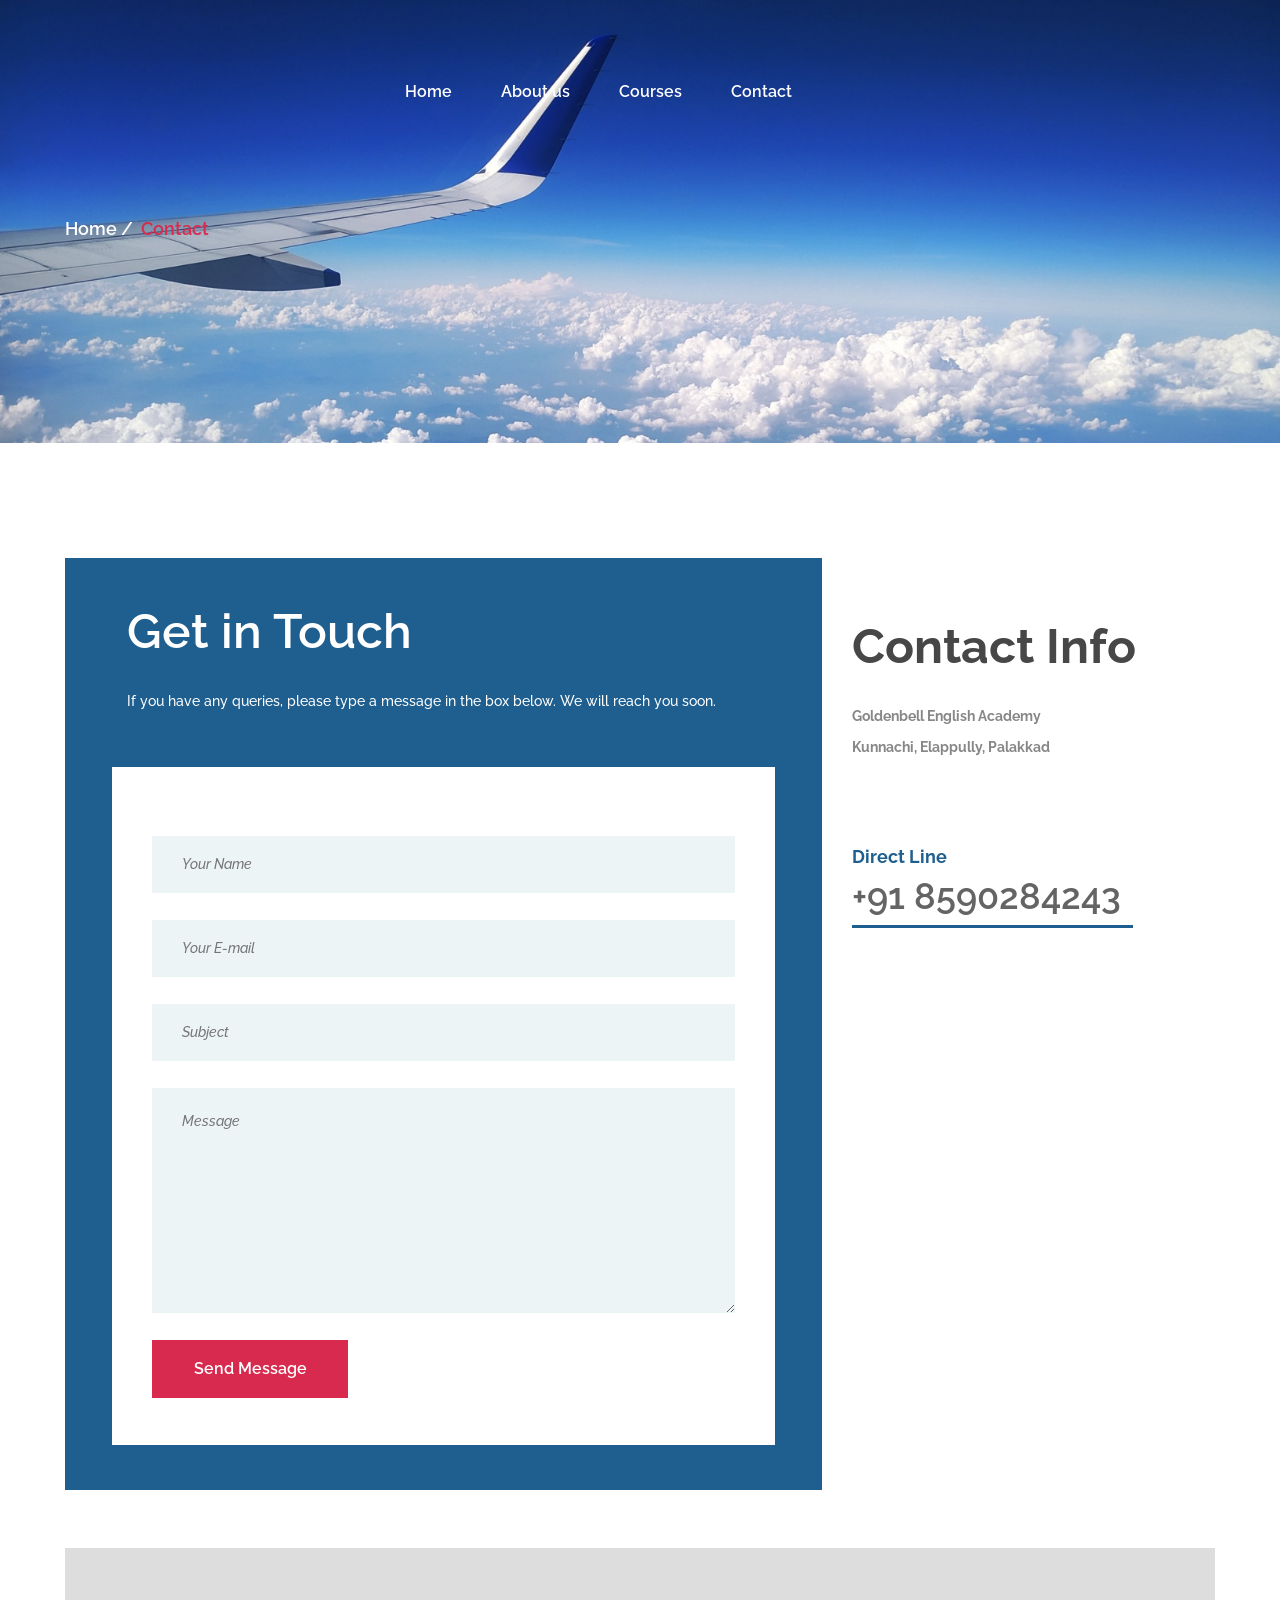
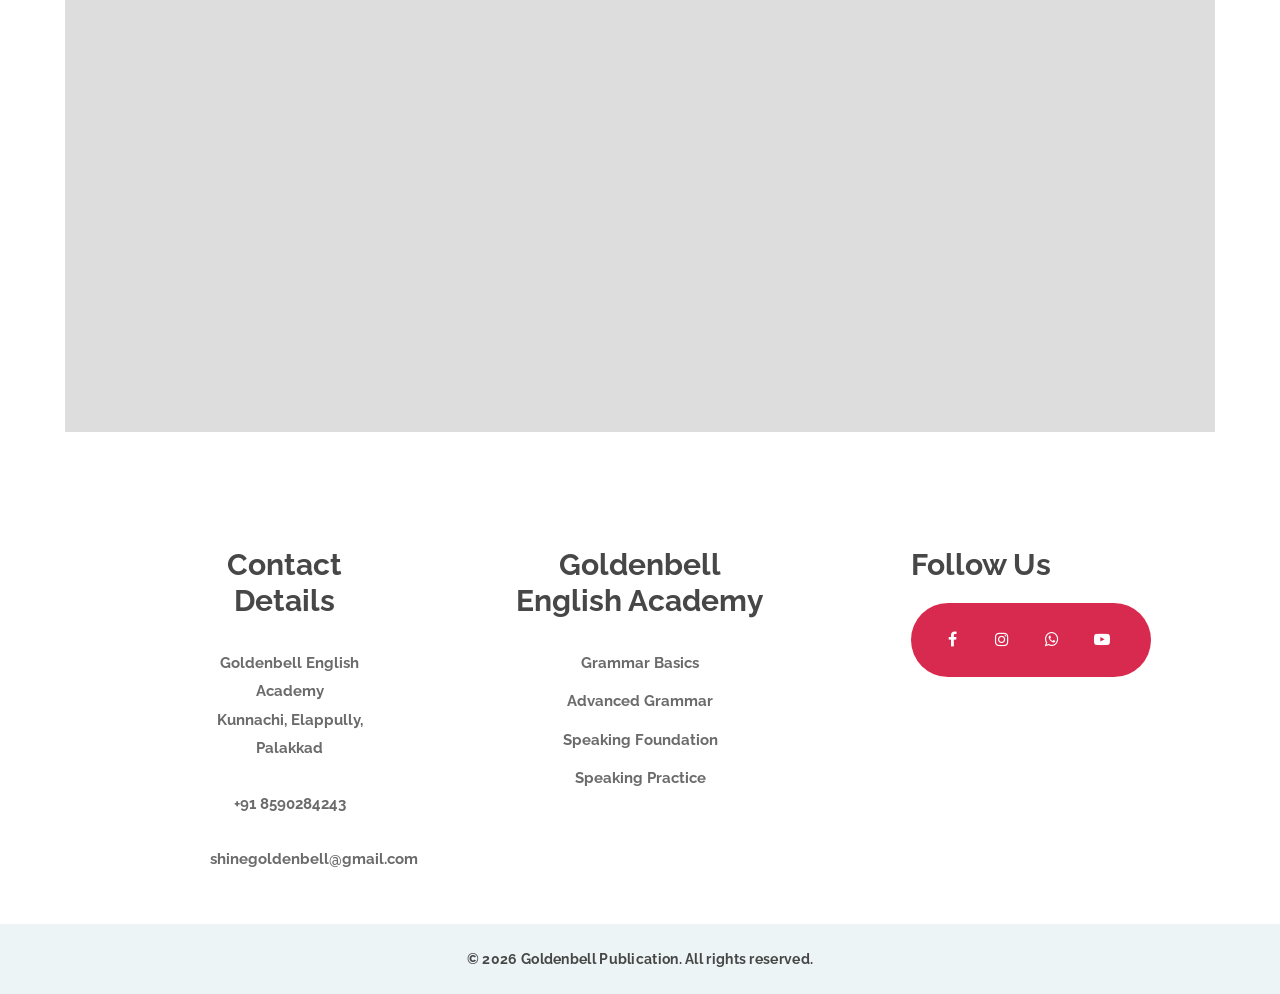
==== contact.html @ d955a027 "Add files via upload" ====
<!DOCTYPE html>
<html lang="en">
<head>
	<title>goldenbell.com</title>
	<meta charset="UTF-8">
	<meta name="description" content="Goldenbell English Academy - Contact">
	<meta name="keywords" content="english, contact, goldenbell">
	<meta name="viewport" content="width=device-width, initial-scale=1.0">
	<!-- Favicon -->
	<link href="img/favicon.ico" rel="shortcut icon"/>

	<!-- Google Fonts -->
	<link href="https://fonts.googleapis.com/css?family=Raleway:400,400i,500,500i,600,600i,700,700i,800,800i" rel="stylesheet">

	<!-- Stylesheets -->
	<link rel="stylesheet" href="css/bootstrap.min.css"/>
	<link rel="stylesheet" href="css/font-awesome.min.css"/>
	<link rel="stylesheet" href="css/owl.carousel.css"/>
	<link rel="stylesheet" href="css/style.css"/>

	<!-- Palette to match the blue home page -->
	<style>
		/* keep the blue "Get in Touch" box, plain white page around it */
		.contact-page .contact-form-warp {
			background-color: #1f5f8f;
		}
		.footer-section,
		.footer-section h3,
		.footer-section h4,
		.footer-section li,
		.footer-section a,
		.footer-section p {
			font-weight: 700;
		}
	</style>

	<!--[if lt IE 9]>
	  <script src="https://oss.maxcdn.com/html5shiv/3.7.2/html5shiv.min.js"></script>
	  <script src="https://oss.maxcdn.com/respond/1.4.2/respond.min.js"></script>
	<![endif]-->
</head>
<body>
	<!-- Page Preloder -->
	<div id="preloder">
		<div class="loader"></div>
	</div>

	<!-- Header section -->
	<header class="header-section">
		<div class="container">
			<div class="row">
				<div class="col-lg-3 col-md-3">
					<div class="site-logo">
						<img src="img/logo.png" alt="">
					</div>
					<div class="nav-switch">
						<i class="fa fa-bars"></i>
					</div>
				</div>
				<div class="col-lg-9 col-md-9">
					<nav class="main-menu">
						<ul>
							<li><a href="index.html">Home</a></li>
							<li><a href="About us.html">About us</a></li>
							<li><a href="courses.html">Courses</a></li>
							<li><a href="contact.html">Contact</a></li>
						</ul>
					</nav>
				</div>
			</div>
		</div>
	</header>
	<!-- Header section end -->


	<!-- Page info -->
	<div class="page-info-section set-bg" data-setbg="img/page-bg/4.jpg">
		<div class="container">
			<div class="site-breadcrumb">
				<a href="index.html">Home</a>
				<span>Contact</span>
			</div>
		</div>
	</div>
	<!-- Page info end -->


	<!-- Page -->
	<section class="contact-page spad pb-0">
		<div class="container">
			<div class="row">
				<div class="col-lg-8">
					<div class="contact-form-warp">
						<div class="section-title text-white text-left">
							<h2>Get in Touch</h2>
							<p>If you have any queries, please type a message in the box below. We will reach you soon.</p>
						</div>
						<!-- contact form (Netlify-enabled) -->
						<form class="contact-form" name="contact" method="POST" data-netlify="true" netlify-honeypot="bot-field" action="/thank-you.html">
							<input type="hidden" name="form-name" value="contact">
							<p hidden><label>Don't fill this out: <input name="bot-field"></label></p>

							<input type="text" name="name" placeholder="Your Name" required>
							<input type="email" name="email" placeholder="Your E-mail" required>
							<input type="text" name="subject" placeholder="Subject">
							<textarea name="message" placeholder="Message" required></textarea>
							<button type="submit" class="site-btn">Send Message</button>
						</form>
					</div>
				</div>
				<div class="col-lg-4">
					<div class="contact-info-area">
						<div class="section-title text-left p-0">
							<h2 style="font-weight:700;">Contact Info</h2>
							<p style="font-weight:700;">Goldenbell English Academy </p>
							<p style="font-weight:700;"> Kunnachi, Elappully, Palakkad</p>
						</div>
						<div class="phone-number">
							<span>Direct Line</span>
							<h2>+91 8590284243</h2>
						</div>
						
					</div>
				</div>
			</div>
			<div id="map-canvas"></div>
		</div>
	</section>
	<!-- Page end -->


	
	<!-- footer section -->
<footer class="footer-section spad pb-0">
	<div class="footer-top">
		<div class="footer-warp">
			<div class="row">
				<div class="widget-item">
					<h3 style="font-weight:700;">Contact <br>Details</h3>
					<ul class="contact-list">
						<li style="font-weight:700;">Goldenbell English Academy<br>Kunnachi, Elappully, Palakkad</li>
						<li style="font-weight:700;">+91 8590284243</li>
						<li style="font-weight:700;">shinegoldenbell@gmail.com</li>
					</ul>
				</div>
				<div class="widget-item">
					<h3 style="font-weight:700;">Goldenbell<br>English Academy</h3>
					<ul>
						<li style="font-weight:700;">Grammar Basics</li>
						<li style="font-weight:700;">Advanced Grammar</li>
						<li style="font-weight:700;">Speaking Foundation</li>
						<li style="font-weight:700;">Speaking Practice</li>
					</ul>
				</div>
				<div class="widget-item">
					<h3 style="font-weight:700; margin-bottom:20px;">Follow Us</h3>
					<div class="footer-social">
						<a href=""><i class="fa fa-facebook"></i></a>
						<a href=""><i class="fa fa-instagram"></i></a>
						<a href=""><i class="fa fa-whatsapp"></i></a>
						<a href=""><i class="fa fa-youtube-play"></i></a>
					</div>
				</div>
			</div>
		</div>
	</div>
	<div class="footer-bottom">
		<div class="footer-warp">
			<p>&copy; 2026 Goldenbell Publication. All rights reserved.</p>
		</div>
	</div>
</footer>
<!-- footer section end -->


	<!--====== Javascripts & Jquery ======-->
	<script src="js/jquery-3.2.1.min.js"></script>
	<script src="js/bootstrap.min.js"></script>
	<script src="js/mixitup.min.js"></script>
	<script src="js/circle-progress.min.js"></script>
	<script src="js/owl.carousel.min.js"></script>
	<script src="js/main.js"></script>

	<!-- load for map -->
	<script src="https://maps.googleapis.com/maps/api/js?key=AIzaSyCWTIlluowDL-X4HbYQt3aDw_oi2JP0Krc&sensor=false"></script>
	<script src="js/map.js"></script>
</body>
</html>
---- css/style.css ----
/* =================================
------------------------------------
  WebUni - Education Template
  Version: 1.0
 ------------------------------------ 
 ====================================*/

/*----------------------------------------*/
/* Template default CSS
/*----------------------------------------*/

html,
body {
	height: 100%;
	font-family: 'Raleway', sans-serif;
	-webkit-font-smoothing: antialiased;
	font-smoothing: antialiased;
}

h1,
h2,
h3,
h4,
h5,
h6 {
	margin: 0;
	font-weight: 600;
	color: #474747;
}

h1 {
	font-size: 70px;
}

h2 {
	font-size: 36px;
}

h3 {
	font-size: 30px;
}

h4 {
	font-size: 24px;
}

h5 {
	font-size: 20px;
}

h6 {
	font-size: 16px;
}

p {
	font-size: 14.1px;
	color: #878787;
	line-height: 2.2;
	font-weight: 500;
}

img {
	max-width: 100%;
}

input:focus,
select:focus,
button:focus,
textarea:focus {
	outline: none;
}

::-webkit-input-placeholder {
	font-style: italic;
}

::-ms-input-placeholder {
	font-style: italic;
}

:-ms-input-placeholder {
	font-style: italic;
}

::placeholder {
	font-style: italic;
}

a:hover {
	color: #d82a4e;
}

a:hover,
a:focus {
	text-decoration: none;
	outline: none;
}

ul,
ol {
	padding: 0;
	margin: 0;
}

/*---------------------
  Helper CSS
-----------------------*/

.section-title {
	text-align: center;
	padding: 0 110px;
	margin-bottom: 110px;
}

.section-title h2 {
	font-size: 48px;
	font-weight: 600;
	margin-bottom: 25px;
}

.section-title p {
	margin-bottom: 0;
	font-weight: 500;
}

.set-bg {
	background-repeat: no-repeat;
	background-size: cover;
	background-position: top center;
}

.spad {
	padding-top: 115px;
	padding-bottom: 115px;
}

.text-white h1,
.text-white h2,
.text-white h3,
.text-white h4,
.text-white h5,
.text-white h6,
.text-white p,
.text-white span,
.text-white li,
.text-white a {
	color: #fff;
}

.rating i {
	color: #fbb710;
}

.rating .is-fade {
	color: #e0e3e4;
}

/*---------------------
  Commom elements
-----------------------*/

/* buttons */

.site-btn {
	display: inline-block;
	min-width: 196px;
	text-align: center;
	border: none;
	padding: 15px 10px;
	font-weight: 600;
	font-size: 16px;
	position: relative;
	color: #fff;
	cursor: pointer;
	background: #d82a4e;
}

.site-btn:hover {
	color: #fff;
}

.site-btn.btn-dark {
	background: #000;
}

.site-btn.btn-fade {
	background: #e4edef;
	color: #1f1f1f;
}

/* Preloder */

#preloder {
	position: fixed;
	width: 100%;
	height: 100%;
	top: 0;
	left: 0;
	z-index: 999999;
	background: #fff;
}

.loader {
	width: 40px;
	height: 40px;
	position: absolute;
	top: 50%;
	left: 50%;
	margin-top: -13px;
	margin-left: -13px;
	border-radius: 60px;
	animation: loader 0.8s linear infinite;
	-webkit-animation: loader 0.8s linear infinite;
}

@keyframes loader {
	0% {
		-webkit-transform: rotate(0deg);
		transform: rotate(0deg);
		border: 4px solid #f44336;
		border-left-color: transparent;
	}
	50% {
		-webkit-transform: rotate(180deg);
		transform: rotate(180deg);
		border: 4px solid #673ab7;
		border-left-color: transparent;
	}
	100% {
		-webkit-transform: rotate(360deg);
		transform: rotate(360deg);
		border: 4px solid #f44336;
		border-left-color: transparent;
	}
}

@-webkit-keyframes loader {
	0% {
		-webkit-transform: rotate(0deg);
		border: 4px solid #f44336;
		border-left-color: transparent;
	}
	50% {
		-webkit-transform: rotate(180deg);
		border: 4px solid #673ab7;
		border-left-color: transparent;
	}
	100% {
		-webkit-transform: rotate(360deg);
		border: 4px solid #f44336;
		border-left-color: transparent;
	}
}

/*------------------
  Header section
---------------------*/

.header-section {
	position: absolute;
	width: 100%;
	top: 0;
	left: 0;
	padding-top: 60px;
}

.site-logo {
	display: inline-block;
}

.main-menu ul {
	list-style: none;
}

.main-menu ul li {
	display: inline;
}

.main-menu ul li a {
	display: inline-block;
	font-size: 16px;
	color: #fff;
	margin-left: 45px;
	font-weight: 600;
	padding: 20px 0 5px;
}

.main-menu ul li a:hover {
	color: #d82a4e;
}

.header-btn {
	float: right;
	margin-right: 0;
}

.nav-switch {
	display: none;
}

/*------------------
  Hero Section
---------------------*/

.hero-section {
	height: 948px;
}

.hero-text {
	text-align: center;
	padding-top: 340px;
	margin-bottom: 105px;
}

.hero-text h2 {
	font-size: 60px;
	font-weight: 500;
	margin-bottom: 20px;
}

.intro-newslatter input[type=text],
.intro-newslatter input[type=email] {
	height: 53px;
	width: 36.4%;
	padding: 0 30px;
	margin-right: 22px;
	float: left;
	border: none;
	font-size: 14px;
}

.intro-newslatter .site-btn {
	min-width: 214px;
}

/*------------------
  Categories section
---------------------*/

.categories-section .container {
	margin-bottom: -34px;
}

.categorie-item {
	margin-bottom: 34px;
	background: #edf4f6;
	-webkit-transition: all 0.4s;
	-o-transition: all 0.4s;
	transition: all 0.4s;
}

.categorie-item .ci-thumb {
	background-size: cover;
	height: 250px;
	-webkit-transition: all 0.2s;
	-o-transition: all 0.2s;
	transition: all 0.2s;
}

.categorie-item .ci-text {
	padding: 40px 35px;
}

.categorie-item .ci-text h5 {
	margin-bottom: 5px;
}

.categorie-item .ci-text span {
	font-size: 18px;
	font-weight: 600;
	color: #d82a4e;
}

.categorie-item:hover {
	background: #d82a4e;
}

.categorie-item:hover .ci-text h5,
.categorie-item:hover .ci-text p,
.categorie-item:hover .ci-text span {
	color: #fff;
}

/*------------------
  Search section
---------------------*/

.search-warp {
	background: #d82a4e;
	padding-top: 60px;
	padding-bottom: 50px;
}

.search-warp .section-title {
	margin-bottom: 30px;
}

.course-search-form {
	background: #fff;
	padding: 44px 38px;
}

.course-search-form input[type=text],
.course-search-form input[type=email] {
	height: 56px;
	width: 36.6%;
	padding: 0 30px;
	margin-right: 18px;
	float: left;
	border: none;
	font-size: 14px;
	background: #edf4f6;
}

.course-search-form input[type=text]:focus,
.course-search-form input[type=email]:focus {
	border-bottom: 2px solid #d82a4e;
}

.course-search-form .site-btn {
	min-width: 198px;
	padding: 16px 10px;
}

.search-section.ss-other-page {
	margin-top: -85px;
}

.search-section.ss-other-page .search-warp {
	position: relative;
	padding: 60px 0;
}

.search-section.ss-other-page .section-title {
	margin-bottom: 0;
}

.search-section.ss-other-page .section-title h2 {
	position: absolute;
	width: 100%;
	left: 0;
	bottom: 100%;
	font-size: 24px;
	margin-bottom: 0;
	text-align: center;
}

.search-section.ss-other-page .section-title h2 span {
	display: inline-block;
	background: #d82a4e;
	padding: 20px 60px 10px;
}

.search-section.ss-other-page .course-search-form {
	background-color: transparent;
	padding: 0;
}

.search-section.ss-other-page .course-search-form input[type=text]:focus,
.search-section.ss-other-page .course-search-form input[type=email]:focus {
	border-bottom: none;
}

/*------------------
  Course section
---------------------*/

.course-warp {
	max-width: 1559px;
	padding: 0 15px;
	margin: 0 auto -30px;
}

.course-item {
	margin-bottom: 30px;
}

.course-item .course-thumb {
	height: 270px;
}

.course-item .course-thumb .price {
	font-size: 14px;
	color: #fff;
	font-weight: 600;
	background: #d82a4e;
	display: inline-block;
	padding: 13px 19px;
	margin: 14px;
}

.course-item .course-info {
	background: #edf4f6;
}

.course-item .course-info .course-text {
	padding: 45px 33px 25px;
}

.course-item .course-info .course-text h5 {
	margin-bottom: 5px;
}

.course-item .course-info .course-text .students {
	font-size: 18px;
	font-weight: 600;
	color: #d82a4e;
}

.course-item .course-info .course-author {
	border-top: 1px solid #d4dee1;
	padding: 14px 33px;
	overflow: hidden;
}

.course-item .course-info .course-author .ca-pic {
	width: 44px;
	height: 44px;
	border-radius: 50%;
	float: left;
}

.course-item .course-info .course-author p {
	padding-left: 60px;
	margin-bottom: 0;
	padding-top: 7px;
	font-weight: 600;
}

.course-item .course-info .course-author p span {
	color: #d82a4e;
}

.course-item.featured-course {
	position: relative;
	margin-bottom: 97px;
}

.course-item.featured-course:last-child {
	margin-bottom: 30px;
}

.course-item.featured-course:nth-child(2n) .course-thumb {
	left: auto;
	right: 0;
}

.course-item.featured-course .course-thumb {
	position: absolute;
	width: 50%;
	height: 100%;
	left: 0;
	top: 0;
}

.course-item.featured-course .fet-note {
	display: inline-block;
	background: #d82a4e;
	color: #fff;
	font-size: 14px;
	font-weight: 500;
	padding: 4px 15px;
	margin-bottom: 20px;
}

.course-item.featured-course .course-info .course-text {
	padding: 70px 33px 25px;
}

.course-item.featured-course .course-info .course-text h5 {
	margin-bottom: 20px;
}

.course-item.featured-course .course-info .course-author {
	border-top: none;
	padding: 14px 33px 60px;
}

.course-filter {
	list-style: none;
	text-align: center;
	padding-top: 50px;
	margin-bottom: 60px;
}

.course-filter li {
	display: inline-block;
	font-size: 18px;
	font-weight: 600;
	color: #474747;
	padding: 12px 10px 5px;
	margin: 0 10px;
	border-bottom: 4px solid transparent;
	cursor: pointer;
	-webkit-transition: all 0.3s;
	-o-transition: all 0.3s;
	transition: all 0.3s;
}

.course-filter li.mixitup-control-active {
	color: #d82a4e;
	border-bottom: 4px solid #d82a4e;
}

/*------------------
  Signup section
---------------------*/

.signup-section {
	background: #d31645;
	position: relative;
}

.signup-section .section-title {
	padding: 0;
	margin-bottom: 55px;
}

.signup-section .signup-bg {
	position: absolute;
	width: 50%;
	height: 100%;
	right: 0;
	top: 0;
	z-index: 1;
}

.signup-warp {
	padding: 0 100px;
}

.signup-form,
.contact-form {
	background: #fff;
	padding: 60px;
}

.signup-form input[type=text],
.signup-form input[type=email],
.signup-form input[type=tel],
.signup-form textarea,
.contact-form input[type=text],
.contact-form input[type=email],
.contact-form textarea {
	height: 57px;
	width: 100%;
	padding: 0 30px;
	margin-bottom: 27px;
	float: left;
	border: none;
	font-size: 14px;
	font-weight: 500;
	background: #edf4f6;
}

.signup-form input[type=text]:focus,
.signup-form input[type=email]:focus,
.signup-form textarea:focus,
.contact-form input[type=text]:focus,
.contact-form input[type=email]:focus,
.contact-form textarea:focus {
	border-bottom: 2px solid #d82a4e;
}

.signup-form input[type=file],
.contact-form input[type=file] {
	display: none;
}

.signup-form textarea,
.contact-form textarea {
	padding-top: 23px;
	padding-bottom: 15px;
	height: 225px;
}

.signup-form .file-up-btn,
.contact-form .file-up-btn {
	display: block;
	background: #3e3e3e;
	color: #fff;
	max-width: 175px;
	padding: 13px 5px;
	font-size: 14px;
	font-weight: 600;
	margin-bottom: 23px;
	clear: both;
	text-align: center;
	overflow: hidden;
}

.signup-form .site-btn,
.contact-form .site-btn {
	padding: 17px 10px;
}

.featured-courses {
	padding-top: 67px;
}

/*------------------
  Footer section
---------------------*/

.footer-section {
	border-top: 3px solid #d82a4e;
}

.footer-warp {
	max-width: 1559px;
	padding: 0 15px;
	margin: 0 auto;
}

.widget-item {
	width: 20%;
	padding: 0 15px;
}

.widget-item h4 {
	margin-bottom: 30px;
}

.widget-item ul {
	list-style: none;
	padding-top: 30px;
}

.widget-item ul li {
	margin-bottom: 10px;
	font-size: 14px;
	font-weight: 500;
	color: #878787;
}

.widget-item ul li:last-child {
	margin-bottom: 0;
}

.widget-item ul a {
	color: #878787;
}

.widget-item ul.contact-list li {
	margin-bottom: 27px;
	position: relative;
	padding-left: 10px;
}

.widget-item ul.contact-list li:last-child {
	margin-bottom: 0;
}

.widget-item ul.contact-list li:after {
	position: absolute;
	content: "";
	width: 8px;
	height: 8px;
	left: -5px;
	top: 6px;
	border-radius: 50%;
	background: #d82a4e;
}

.footer-newslatter {
	padding-right: 38px;
}

.footer-newslatter input[type=email] {
	height: 57px;
	width: 100%;
	padding: 0 30px;
	margin-bottom: 27px;
	float: left;
	border: none;
	font-size: 14px;
	background: #edf4f6;
}

.footer-newslatter .site-btn {
	min-width: 143px;
	margin-bottom: 20px;
}

.footer-newslatter p {
	margin-bottom: 0;
	font-weight: 500;
	font-style: italic;
}

.footer-bottom {
	overflow: hidden;
	background: #edf4f6;
	padding: 20px 0;
	margin-top: 50px;
}

.footer-menu {
	list-style: none;
	float: right;
}

.footer-menu li {
	display: inline;
}

.footer-menu li:last-child a {
	padding-right: 0;
	margin-right: 0;
}

.footer-menu li:last-child a:after {
	display: none;
}

.footer-menu li a {
	display: inline-block;
	font-size: 14px;
	font-weight: 600;
	color: #474747;
	padding-right: 10px;
	margin-right: 10px;
	position: relative;
}

.footer-menu li a:after {
	position: absolute;
	content: "|";
	right: 0;
	top: 0;
}

.copyright {
	padding-top: 3px;
	float: left;
	font-size: 14px;
	font-weight: 600;
	color: #474747;
}

/*------------------
    Other Pages
---------------------
=======================*/

.page-info-section {
	height: 443px;
}

.site-breadcrumb {
	padding-top: 215px;
}

.site-breadcrumb a,
.site-breadcrumb span {
	display: inline-block;
	margin-right: 10px;
	padding-right: 10px;
	font-weight: 600;
	font-size: 18px;
}

.site-breadcrumb a {
	color: #fff;
	position: relative;
}

.site-breadcrumb a:after {
	position: absolute;
	content: "/";
	right: -6px;
	top: 0;
	color: #fff;
}

.site-breadcrumb span {
	color: #d82a4e;
}

/*------------------
  Single course
---------------------*/

.course-meta-area {
	background: #edf4f6;
	padding: 35px 0;
}

.course-meta-area .course-note {
	display: inline-block;
	background: #d82a4e;
	color: #fff;
	font-size: 14px;
	font-weight: 500;
	padding: 4px 15px;
	margin-bottom: 20px;
}

.course-metas {
	padding-top: 50px;
	margin-bottom: 45px;
	display: table;
}

.course-meta {
	display: table-cell;
	height: 100%;
	border-right: 2px solid #c5ced0;
	padding: 5px 50px;
}

.course-meta:nth-child(1) {
	padding-left: 0;
}

.course-meta:nth-child(4) {
	padding-right: 0;
	border-right: none;
}

.course-meta p {
	margin-bottom: 0;
}

.course-meta .course-author .ca-pic {
	width: 44px;
	height: 44px;
	border-radius: 50%;
	float: left;
}

.course-meta .course-author h6 {
	padding-left: 60px;
}

.course-meta .course-author p {
	padding-left: 60px;
	margin-bottom: 0;
	padding-top: 4px;
	font-weight: 600;
}

.course-meta .course-author p span {
	color: #d82a4e;
}

.course-meta .cm-info h6 {
	margin-bottom: 3px;
}

.course-meta .cm-info p {
	font-weight: 600;
}

.course-meta .rating {
	padding-left: 15px;
	font-size: 12px;
}

.course-meta-area .site-btn {
	min-width: auto;
	font-size: 14px;
}

.course-meta-area .price-btn {
	padding: 20px 30px;
	background: #474747;
	margin-right: 10px;
}

.course-meta-area .buy-btn {
	padding: 20px 40px;
}

.course-preview {
	padding-top: 37px;
	margin-bottom: 55px;
}

.course-list .cl-item {
	margin-bottom: 55px;
}

.course-list .cl-item h4 {
	margin-bottom: 46px;
}

.course-list .cl-item p {
	margin-bottom: 0;
}

.realated-courses {
	background: #edf4f6;
}

.realated-courses .rc-title {
	font-size: 34px;
	margin-bottom: 85px;
}

.realated-courses .course-item .course-info {
	background: #fff;
}

.realated-courses .owl-next {
	position: absolute;
	right: -80px;
	top: 50%;
	margin-top: -27px;
	width: 54px;
	height: 54px;
	border-radius: 50%;
	text-align: center;
	color: #fff;
	font-size: 22px;
	padding-top: 10px;
	background: #d82a4e;
}

/*------------------
  Blog Page
---------------------*/

.blog-page {
	border-bottom: 2px solid #c5ced0;
}

.blog-post {
	margin-bottom: 70px;
}

.blog-post h3 {
	padding-top: 58px;
	margin-bottom: 15px;
}

.blog-post p {
	font-weight: 500;
	font-size: 14px;
	margin-bottom: 25px;
}

.blog-post .blog-metas {
	margin-bottom: 15px;
}

.blog-post .blog-metas .blog-meta {
	display: inline-block;
	padding: 9px 15px;
	position: relative;
	margin-bottom: 5px;
}

.blog-post .blog-metas .blog-meta:last-child:after {
	display: none;
}

.blog-post .blog-metas .blog-meta:after {
	position: absolute;
	content: "";
	width: 2px;
	height: 30px;
	right: 0;
	top: calc(50% - 15px);
	background: #c5ced0;
}

.blog-post .blog-metas .blog-meta.author {
	position: relative;
	padding-left: 50px;
}

.blog-post .blog-metas .blog-meta.author .post-author {
	position: absolute;
	width: 34px;
	height: 34px;
	left: 0;
	top: calc(50% - 17px);
	border-radius: 50%;
	float: left;
	margin-right: 5px;
}

.blog-post .blog-metas .blog-meta a {
	font-size: 14px;
	font-weight: 600;
	color: #878787;
}

.blog-post .site-btn.readmore {
	min-width: 172px;
}

.sb-widget-item {
	margin-bottom: 75px;
}

.sb-widget-item .sb-w-title {
	margin-bottom: 50px;
}

.sb-widget-item .search-widget {
	position: relative;
}

.sb-widget-item .search-widget input {
	width: 100%;
	height: 57px;
	background: #edf4f6;
	font-size: 12px;
	padding: 5px 24px;
	padding-right: 55px;
	border: none;
}

.sb-widget-item .search-widget button {
	position: absolute;
	right: 0;
	top: 0;
	background-color: transparent;
	border: none;
	color: #c5ced0;
	height: 100%;
	width: 50px;
	cursor: pointer;
}

.sb-widget-item ul {
	list-style: none;
	padding-left: 33px;
}

.sb-widget-item ul li {
	display: block;
	margin-bottom: 12px;
}

.sb-widget-item ul li:last-child {
	margin-bottom: 0;
}

.sb-widget-item ul li a {
	color: #9e9e9e;
	display: inline-block;
	font-size: 16px;
	font-weight: 500;
}

.sb-widget-item ul li a:hover {
	color: #d82a4e;
}

.sb-widget-item .tags a {
	font-size: 16px;
	display: inline-block;
	padding: 9px 24px;
	color: #fff;
	background: #d82a4e;
	margin-bottom: 10px;
	margin-right: 6px;
	font-weight: 500;
}

.site-pagination {
	padding-top: 30px;
	padding-bottom: 30px;
}

.site-pagination a,
.site-pagination span {
	font-size: 16px;
	color: #474747;
	font-weight: 600;
}

.site-pagination span.active {
	color: #d82a4e;
}

/*------------------
  Contact Page
---------------------*/

.contact-form-warp {
	background: #d82a4e;
	padding: 45px 47px;
}

.contact-form-warp .section-title {
	padding: 0 15px;
	margin-bottom: 50px;
}

.contact-form-warp .contact-form {
	padding: 69px 40px 47px;
}

.contact-info-area {
	padding-top: 60px;
}

.contact-info-area .section-title {
	margin-bottom: 80px;
}

.contact-info-area .phone-number {
	margin-bottom: 100px;
}

.contact-info-area .phone-number span {
	font-size: 18px;
	font-weight: 700;
    color: #1f5f8f;
	display: block;
	margin-bottom: 5px;
}

.contact-info-area .phone-number h2 {
	color: #646464;
	display: inline-block;
	position: relative;
	padding: 0 0 10px;
	padding-right: 12px;
}

.contact-info-area .phone-number h2:after {
	position: absolute;
	content: "";
	width: 100%;
	height: 3px;
	left: 0;
	bottom: 0;
    background: #1f5f8f;
}

.contact-info-area .contact-list {
	list-style: none;
	padding-left: 50px;
}

.contact-info-area .contact-list li {
	margin-bottom: 27px;
	position: relative;
	padding-left: 10px;
	font-size: 14px;
	font-weight: 500;
	color: #878787;
}

.contact-info-area .contact-list li:last-child {
	margin-bottom: 0;
}

.contact-info-area .contact-list li:after {
	position: absolute;
	content: "";
	width: 8px;
	height: 8px;
	left: -5px;
	top: 6px;
	border-radius: 50%;
	background: #d82a4e;
}

.contact-info-area .social-links {
	padding-top: 60px;
	padding-left: 50px;
}

.contact-info-area .social-links a {
	font-size: 14px;
	color: #707070;
	margin-right: 30px;
}

.contact-info-area .social-links a:last-child {
	margin-right: 0;
}

#map-canvas {
	height: 484px;
	margin-top: 58px;
	background: #ddd;
}

/*------------------
  Elements Page
---------------------*/

.element {
	margin-bottom: 110px;
}

.element .e-title {
	font-size: 48px;
	color: #474747;
	margin-bottom: 110px;
}

/* Accordion */

.accordion-area .panel {
	margin-bottom: 18px;
}

.accordion-area .panel-link:after {
	content: "+";
	position: absolute;
	font-size: 18px;
	font-weight: 700;
	right: 25px;
	top: 50%;
	color: #000;
	line-height: 16px;
	margin-top: -8px;
	margin-left: -4px;
}

.accordion-area .panel-header .panel-link.active {
	background: #d82a4e;
	color: #fff;
}

.accordion-area .panel-header .panel-link.collapsed {
	background: #f8fafc;
	color: #1d1d1d;
}

.accordion-area .panel-header .panel-link.collapsed:after {
	content: "+";
	color: #1d1d1d;
}

.accordion-area .panel-link.active:after {
	content: "-";
	margin-top: -10px;
	color: #fff;
}

.accordion-area .panel-link {
	text-align: left;
	background-color: transparent;
	border: none;
	position: relative;
	width: 100%;
	padding: 15px 40px;
	padding-left: 30px;
	font-size: 16px;
	font-weight: 600;
	background: #e4edef;
	color: #1f1f1f;
}

.accordion-area .panel-body p {
	margin-bottom: 0;
	padding-top: 35px;
}

.accordion-area .panel-body {
	padding: 0 5px;
}

/* tab */

.tab-element .nav-tabs {
	border-bottom: none;
}

.tab-element .nav-tabs .nav-link {
	border-radius: 0;
	font-size: 16px;
	font-weight: 600;
	color: #1f1f1f;
	border: none;
	padding: 17px 23px;
	margin-right: 8px;
	background: #e4edef;
	margin-bottom: 10px;
}

.tab-element .nav-tabs .nav-item:last-child .nav-link {
	margin-right: 0;
}

.tab-element .nav-tabs .nav-link.active {
	background: #d82a4e;
	color: #fff;
}

.tab-element .nav-tabs .nav-link:focus,
.tab-element .nav-tabs .nav-link:hover {
	border: none;
}

.tab-element .tab-pane p {
	padding-top: 35px;
}

/* Circle progress */

.circle-progress {
	text-align: center;
	display: block;
	position: relative;
	margin-bottom: 30px;
}

.circle-progress canvas {
	-webkit-transform: rotate(90deg);
	-ms-transform: rotate(90deg);
	transform: rotate(90deg);
}

.circle-progress .progress-info {
	position: absolute;
	width: 100%;
	top: 50%;
	margin-top: -45px;
}

.circle-progress .progress-info h2 {
	font-weight: 700;
	margin-bottom: 5px;
}

.circle-progress .progress-info p {
	font-size: 14px;
	margin-bottom: 0;
}

.fact-item h2 {
	font-size: 60px;
	color: #d82a4e;
}

.icon-box h5 {
	margin-bottom: 20px;
}

.icon-box h5 span {
	font-size: 60px;
	color: #d82a4e;
	margin-right: 15px;
}

/*------------------
  Responsive
---------------------*/

@media (min-width: 1200px) {
	.container {
		max-width: 1180px;
	}
}

@media (max-width: 1705px) {
	.realated-courses .owl-next {
		position: relative;
		margin: 0 auto;
		left: 0;
	}
}

/* Medium screen : 992px. */

@media only screen and (min-width: 992px) and (max-width: 1199px) {
	.main-menu ul li a {
		margin-left: 38px;
	}
	.header-btn {
		min-width: 160px;
	}
	.hero-text h2 {
		font-size: 55px;
	}
	.intro-newslatter .site-btn {
		min-width: 160px;
	}
	.course-search-form input[type=text],
	.course-search-form input[type=email] {
		width: 34.6%;
	}
	.course-search-form .site-btn {
		min-width: 173px;
	}
	.course-item .course-thumb {
		height: 220px;
	}
	.course-item .course-info .course-text {
		padding: 45px 15px 25px;
	}
	.course-item .course-info .course-author {
		padding: 14px 15px;
	}
	.signup-warp {
		padding: 0 35px;
	}
	.course-meta {
		padding: 5px 20px;
	}
}

/* Tablet :768px. */

@media only screen and (min-width: 768px) and (max-width: 991px) {
	.section-title {
		padding: 0;
	}
	.main-menu ul li a {
		margin-left: 20px;
	}
	.header-btn {
		min-width: 90px;
	}
	.hero-text h2 {
		font-size: 43px;
	}
	.intro-newslatter input[type=text],
	.intro-newslatter input[type=email] {
		width: 33%;
	}
	.intro-newslatter .site-btn {
		min-width: 190px;
	}
	.signup-section .signup-bg {
		display: none;
	}
	.course-search-form {
		text-align: center;
	}
	.course-search-form input[type=text],
	.course-search-form input[type=email] {
		width: 48.1%;
		margin-bottom: 20px;
	}
	.course-search-form input[type=text].last-m,
	.course-search-form input[type=email].last-m {
		margin-right: 0;
	}
	.search-section.ss-other-page .search-warp {
		padding: 60px 30px 30px;
	}
	.search-section.ss-other-page .course-search-form input[type=text],
	.search-section.ss-other-page .course-search-form input[type=email] {
		width: 48.5%;
	}
	.course-item .course-thumb {
		height: 215px;
	}
	.widget-item {
		width: 33.3333%;
		margin-bottom: 50px;
	}
	.course-item.featured-course .course-thumb {
		position: relative;
		width: 100%;
		height: 350px;
	}
	.course-meta-area {
		padding: 35px 20px;
	}
	.course-meta {
		display: inline-block;
		padding: 5px 30px;
		width: calc(50% - 3px);
		margin-bottom: 15px;
	}
	.course-meta:nth-child(2) {
		border-right: none;
	}
}

/* Large Mobile :480px. */

@media only screen and (max-width: 767px) {
	.section-title {
		padding: 0;
	}
	.section-title h2 {
		font-size: 40px;
	}
	.header-btn {
		display: none;
	}
	.nav-switch {
		display: block;
		float: right;
		color: #333;
		font-size: 25px;
		width: 40px;
		height: 40px;
		background: #fff;
		text-align: center;
		padding-top: 2px;
		-webkit-box-shadow: 0 0 13px rgba(0, 0, 0, 0.25);
		box-shadow: 0 0 13px rgba(0, 0, 0, 0.25);
	}
	.main-menu {
		background: #fff;
		margin-top: 22px;
		position: absolute;
		width: 100%;
		left: 0;
		top: 100%;
		display: none;
		z-index: 999;
	}
	.main-menu ul li {
		display: block;
	}
	.main-menu ul li a {
		margin-left: 0;
		padding: 17px 25px;
		border-bottom: 1px solid #e8e8e8;
		display: block;
		color: #474747;
	}
	.hero-text {
		margin-bottom: 50px;
	}
	.hero-text h2 {
		font-size: 40px;
	}
	.intro-newslatter {
		text-align: center;
	}
	.intro-newslatter input[type=text],
	.intro-newslatter input[type=email] {
		margin-bottom: 20px;
		width: 47.6%;
	}
	.intro-newslatter input[type=text].last-s,
	.intro-newslatter input[type=email].last-s {
		margin-right: 0;
	}
	.search-warp {
		padding: 40px 30px 30px;
	}
	.course-search-form input[type=text],
	.course-search-form input[type=email] {
		width: 100%;
		margin-bottom: 20px;
		margin-right: 0;
	}
	.signup-warp {
		padding: 0 60px;
	}
	.signup-section .signup-bg {
		display: none;
	}
	.widget-item {
		width: 50%;
		margin-bottom: 50px;
	}
	.search-section.ss-other-page .search-warp {
		padding: 30px;
	}
	.search-section.ss-other-page .section-title h2 {
		background: #d82a4e;
	}
	.course-item.featured-course .course-thumb {
		position: relative;
		width: 100%;
		height: 350px;
	}
	.course-meta-area {
		padding: 35px 20px;
	}
	.course-meta {
		display: inline-block;
		padding: 5px 0;
		width: 100%;
		margin-bottom: 15px;
		border-right: none;
	}
}

/* Medium Mobile :480px. */

@media only screen and (max-width: 576px) {
	.hero-section {
		height: auto;
	}
	.intro-newslatter {
		padding-bottom: 100px;
	}
	.intro-newslatter input[type=text],
	.intro-newslatter input[type=email] {
		margin-bottom: 20px;
		width: 100%;
		margin-right: 0;
	}
	.course-search-form .site-btn {
		min-width: auto;
		padding: 16px 20px;
	}
	.signup-warp {
		padding: 0;
	}
	.signup-form,
	.contact-form {
		padding: 30px;
	}
	.course-filter li {
		font-size: 14px;
	}
	.widget-item {
		width: 100%;
		margin-bottom: 50px;
	}
	.course-meta-area .price-btn {
		margin-bottom: 20px;
	}
}

/* Small Mobile :320px. */

@media only screen and (max-width: 479px) {
	.section-title h2 {
		font-size: 30px;
	}
	.signup-form,
	.contact-form {
		padding: 20px;
	}
	.search-warp {
		padding: 40px 20px 30px;
	}
	.course-search-form {
		padding: 44px 20px;
	}
	.contact-form-warp {
		padding: 40px 15px;
	}
	.contact-form-warp .contact-form {
		padding: 50px 15px 40px;
	}
	.signup-form .site-btn,
	.contact-form .site-btn {
		min-width: auto;
		padding: 17px 20px;
	}
	.contact-info-area .phone-number {
		margin-bottom: 50px;
	}
	.contact-info-area .phone-number h2 {
		font-size: 24px;
	}
	.contact-info-area .contact-list {
		padding-left: 8px;
	}
	.contact-info-area .social-links {
		padding-left: 0;
	}
	.contact-info-area .social-links a {
		margin-right: 10px;
	}
}

/*------------------
  Footer tidy-up
---------------------*/
.footer-section .footer-warp .row {
	display: flex;
	justify-content: space-between;
}
.footer-section .widget-item {
	width: 30%;
	margin-right: 0;
	vertical-align: top;
}

.footer-section h4 {
	position: relative;
	padding-bottom: 12px;
	margin-bottom: 25px;
}

.footer-section h4:after {
	content: "";
	position: absolute;
	left: 0;
	bottom: 0;
	width: 40px;
	height: 3px;
	background: #d82a4e;
}

.footer-section .widget-item ul a:hover {
	color: #d82a4e;
	padding-left: 6px;
	transition: all 0.3s;
}

.footer-social a {
	display: inline-block;
	width: 38px;
	height: 38px;
	line-height: 38px;
	text-align: center;
	border-radius: 50%;
	background: #f3f3f3;
	color: #555;
	margin-right: 8px;
	transition: all 0.3s;
}

.footer-social a:hover {
	background: #d82a4e;
	color: #fff;
}

.footer-bottom {
	text-align: center;
}

.footer-bottom p {
	margin: 0;
	font-size: 14px;
	font-weight: 600;
	color: #474747;
}

/*------------------
  Footer font tidy
---------------------*/
.footer-section h4 {
	font-size: 20px;
	font-weight: 700;
	letter-spacing: 0.3px;
	color: #2a2a2a;
}

.footer-section .widget-item ul li,
.footer-section .widget-item ul li a,
.footer-section .contact-list li {
	font-size: 15px;
	line-height: 1.9;
	font-weight: 500;
	color: #6b6b6b;
}

.footer-section .contact-list li {
	margin-bottom: 18px;
}

.footer-bottom p {
	font-size: 14px;
	font-weight: 500;
	letter-spacing: 0.3px;
}

.footer-section .contact-list li:after {
	display: none;
}

.footer-section .contact-list li {
	padding-left: 0;
}

.ss-other-page .search-warp {
	background: #edf4f6;   /* light gray, matches your other sections */
}

.ss-other-page .search-warp .section-title h2 span {
	background: transparent;
	color: #474747;
}

.featured-course {
	min-height: 450px;
}
.featured-course .course-info {
	padding-top: 40px;
	padding-bottom: 40px;
}

.footer-section {
	border-top: none;
}

.icon-box h5 span {
	color: #1a3a5c;   /* your new number color */
}

.featured-course .course-text p {
	color: #1a3a5c;
}

.footer-social {
	display: inline-block;
	background: #d82a4e;
	padding: 18px 22px;
	border-radius: 50px;
}
.footer-social a {
	background: transparent;
	color: #fff;
}
.footer-social a:hover {
	background: rgba(255,255,255,0.2);
	color: #fff;
}

.footer-section .widget-item:nth-child(2) {
	text-align: center;
}
.footer-section .widget-item:nth-child(2) ul {
	padding-left: 0;
}

.footer-section .widget-item:nth-child(1) {
	padding-left: 200px;
	text-align: center;
}
.footer-section .widget-item:nth-child(1) ul {
	padding-left: 0;
}
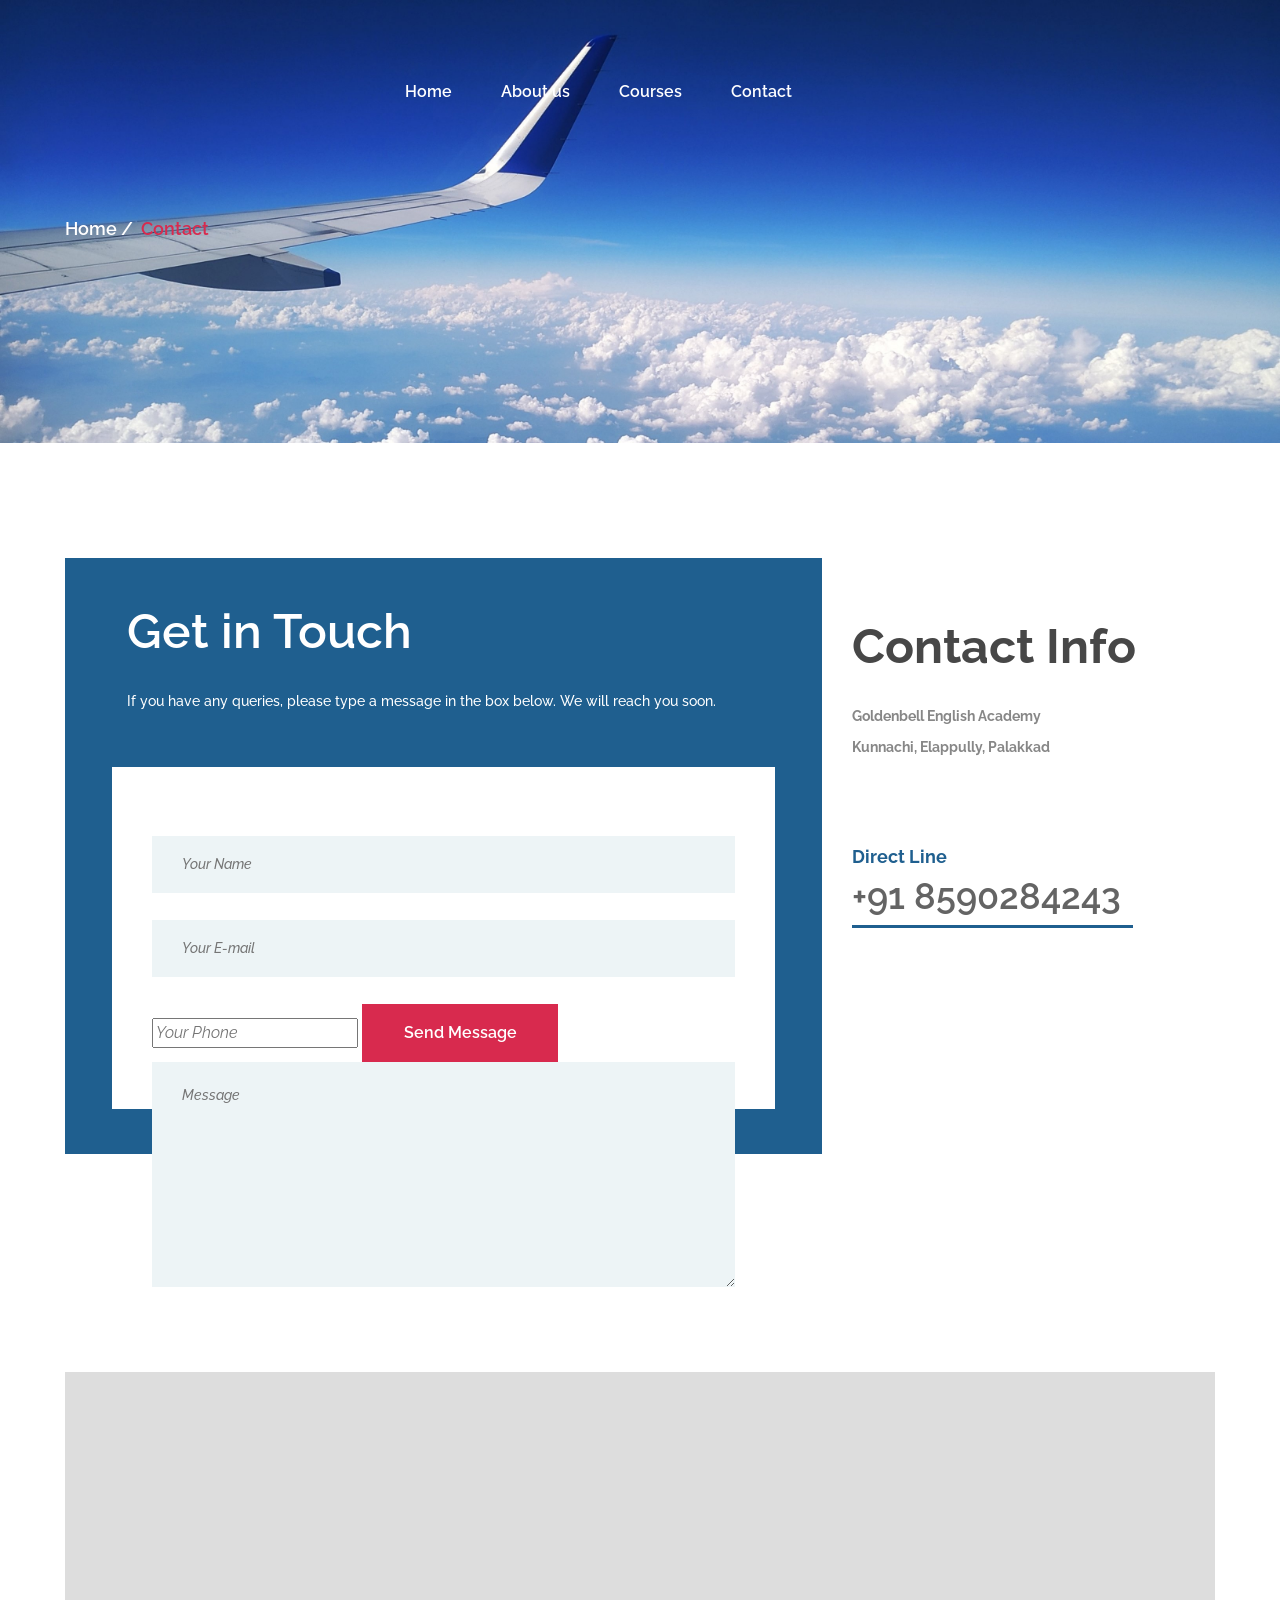
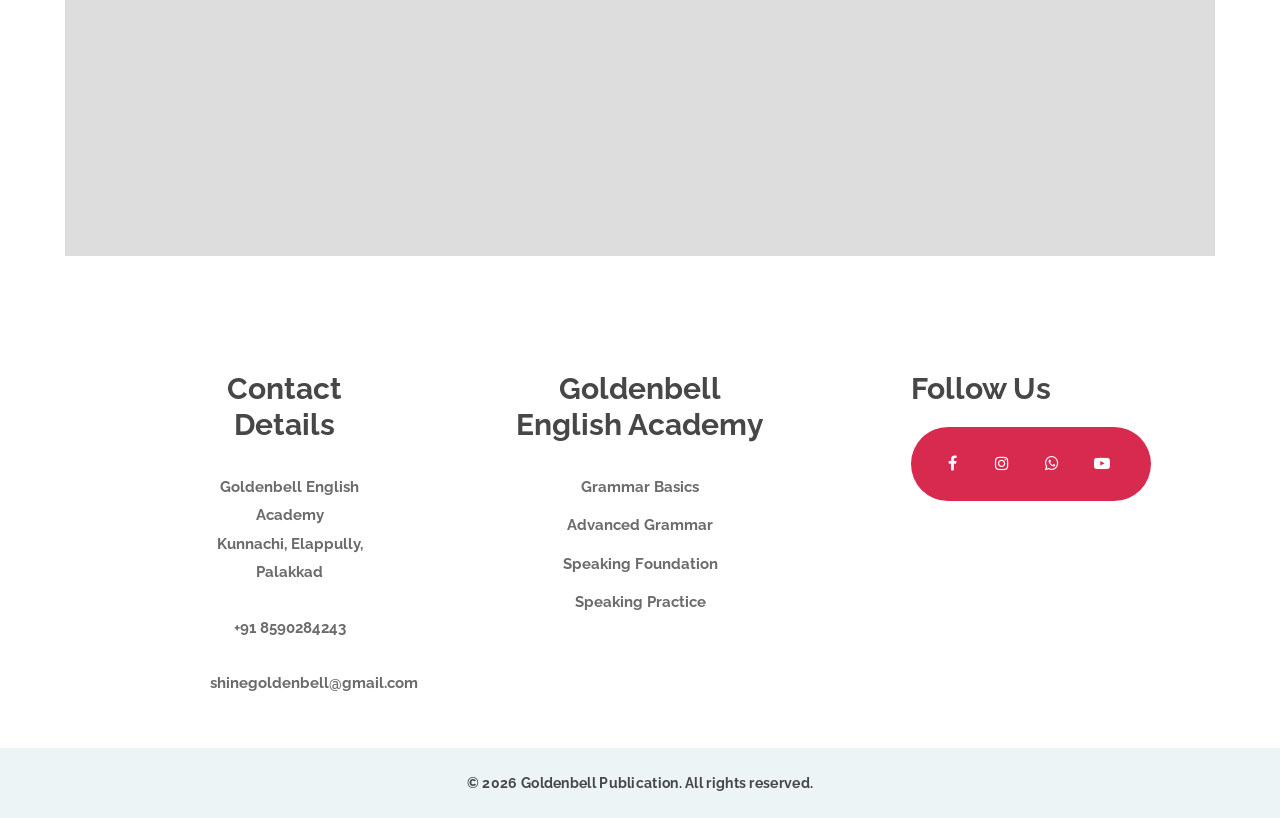
==== commit bd61c528: "Update contact.html" ====
--- a/contact.html
+++ b/contact.html
@@ -102,7 +102,7 @@
 
 							<input type="text" name="name" placeholder="Your Name" required>
 							<input type="email" name="email" placeholder="Your E-mail" required>
-							<input type="text" name="subject" placeholder="Subject">
+							<input type="tel" name="phone" placeholder="Your Phone">
 							<textarea name="message" placeholder="Message" required></textarea>
 							<button type="submit" class="site-btn">Send Message</button>
 						</form>
@@ -185,4 +185,4 @@
 	<script src="https://maps.googleapis.com/maps/api/js?key=AIzaSyCWTIlluowDL-X4HbYQt3aDw_oi2JP0Krc&sensor=false"></script>
 	<script src="js/map.js"></script>
 </body>
-</html>+</html>
--- a/css/style.css
+++ b/css/style.css
@@ -1915,4 +1915,114 @@
 }
 .footer-section .widget-item:nth-child(1) ul {
 	padding-left: 0;
-}+}
+
+/* Mobile footer fix */
+@media (max-width: 767px) {
+
+```
+.footer-section.spad {
+	padding-top: 55px !important;
+}
+
+.footer-section .footer-warp {
+	padding-left: 25px !important;
+	padding-right: 25px !important;
+}
+
+.footer-section .row {
+	display: block !important;
+	margin-left: 0 !important;
+	margin-right: 0 !important;
+}
+
+.footer-section .widget-item {
+	float: none !important;
+	display: block !important;
+	width: 100% !important;
+	max-width: none !important;
+	margin: 0 0 35px 0 !important;
+	padding: 0 !important;
+}
+
+.footer-section .widget-item h3 {
+	font-size: 28px !important;
+	line-height: 1.2 !important;
+	margin-bottom: 15px !important;
+}
+
+.footer-section .widget-item ul {
+	padding: 0 !important;
+	margin: 0 !important;
+}
+
+.footer-section .widget-item li {
+	font-size: 16px !important;
+	line-height: 1.65 !important;
+	margin-bottom: 7px !important;
+}
+
+/* Keep social-media icons in one neat row */
+.footer-section .footer-social {
+	display: flex !important;
+	flex-wrap: wrap !important;
+	gap: 12px !important;
+	align-items: center !important;
+}
+
+.footer-section .footer-social a {
+	float: none !important;
+	display: flex !important;
+	align-items: center !important;
+	justify-content: center !important;
+	width: 44px !important;
+	height: 44px !important;
+	line-height: 44px !important;
+	margin: 0 !important;
+	border-radius: 50% !important;
+}
+
+.footer-section .footer-bottom {
+	text-align: center !important;
+}
+
+.footer-section .footer-bottom p {
+	font-size: 14px !important;
+	line-height: 1.5 !important;
+	padding: 18px 0 !important;
+}
+```
+
+}
+
+.book-download {
+text-align: center;
+margin: 20px 0 25px;
+}
+
+.book-download .site-btn {
+display: inline-block;
+padding: 14px 30px;
+font-size: 16px;
+}
+
+@media (max-width: 767px) {
+.book-download {
+padding: 0 20px;
+}
+
+```
+.book-download .site-btn {
+	display: block;
+	width: 100%;
+	max-width: 320px;
+	margin: 0 auto;
+}
+
+.book-viewer {
+	display: none;
+}
+```
+
+}
+
